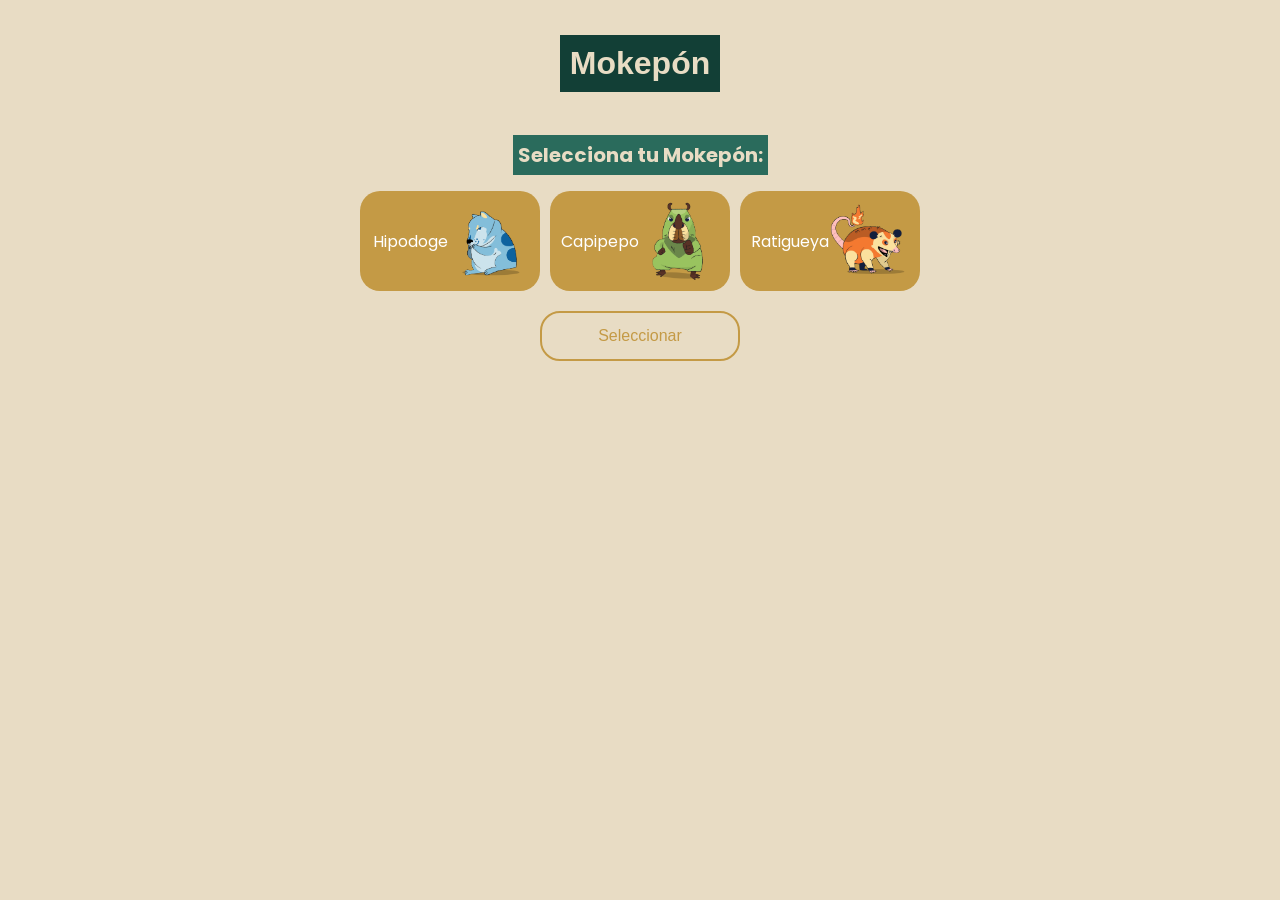
==== Mokepon/index.html @ bfb86fa6 "trabajando los css" ====
<!DOCTYPE html>
<html lang="en">

<head>
    <meta charset="UTF-8">
    <meta name="viewport" content="width=device-width, initial-scale=1.0">
    <title>MOKEPÓN!</title>
    <script src="js/mokepon.js"></script>
    <link rel="stylesheet" href="styles.css">
</head>

<body>
    <section id="Seleccionar-mascota">
        <h1 id="titulo" class="titulo">Mokepón</h1>
        <h2 class="subtitulo">Selecciona tu Mokepón:</h2>

        <div class="tarjetas">
            <label class="tarjeta-de-mokepon" for="hipodoge">
                <p>Hipodoge</p>
                <img src="assets/mokepons_mokepon_hipodoge_attack.png" alt="Hipodoge">
            </label>
            <input type="radio" name="mascota" id="hipodoge">

            <label class="tarjeta-de-mokepon" for="capipepo">
                <p>Capipepo</p>
                <img src="assets/mokepons_mokepon_capipepo_attack.png" alt="Capipepo">
            </label>
            <input type="radio" name="mascota" id="capipepo">

            <label class="tarjeta-de-mokepon" for="ratigueya">
                <p>Ratigueya</p>
                <img src="assets/mokepons_mokepon_ratigueya_attack.png" alt="Ratigueya">
            </label>
            <input type="radio" name="mascota" id="ratigueya">
        </div>

        <button id="boton-mascota">Seleccionar</button>
    </section>
    <section id="Seleccionar-ataque">
        <h1 id="titulo" class="titulo">MOKEPÓN!🔥💧🌱</h1>
        <h2>Selecciona tu Ataque:</h2>
        <p>Tu Mascota <span id="mascota-jugador"></span> tiene <span id="vidas-jugador">3</span> vidas</p>
        <p>La Mascota del contrincante <span id="mascota-enemigo"></span> tiene <span id="vidas-enemigo">3</span> vidas
        </p>
        <p>
            <button id="boton-fuego">Fuego 🔥</button>
            <button id="boton-agua">Agua 💧</button>
            <button id="boton-tierra">Tierra 🌱</button>
        </p>

    </section>

    <section id="mensajes">
        <p></p>
    </section>

    <section id="reiniciar">

        <button id="boton-reiniciar">Reiniciar</button>

    </section>
</body>

</html>
---- Mokepon/styles.css ----
/*@import url('https://fonts.googleapis.com/css2?family=Fredoka:wdth,wght@75..125,300..700&display=swap');*/
@import url('https://fonts.googleapis.com/css2?family=Fredoka+One&family=Poppins:wght@300&display=swap');

body {
    font-family: 'Poppins', italic, sans-serif;
    background-color: #E8DCC4;

}

.titulo {
    color: #e8DCC4;
    background-color: #123F36;
    font-size: 32px;
    padding: 10px;
    font-family: 'Fredoka', sans-serif;

}

.subtitulo {
    background-color: #2a6b5c;
    color: #e8DCC4;
    font-size: 20px;
    padding: 5px;
}

#Seleccionar-mascota {
    display: flex;
    flex-direction: column;
    justify-content: center;
    align-items: center;
}

.tarjetas {
    display: flex;
    gap: 10px;
}

.tarjeta-de-mokepon {
    width: 180px;
    height: 100px;
    background: #c49a45;
    padding: 20px;
    box-sizing: border-box;
    border-radius: 20px;
    display: flex;
    justify-content: center;
    align-items: center;
    color: white;
}

.tarjeta-de-mokepon img {
    width: 80px;
}

input[type="radio"] {
    display: none;
}

#boton-mascota {
    width: 200px;
    height: 50px;
    padding: 10px;
    font-size: 16px;
    cursor: pointer;
    background: transparent;
    /*background-color: #4CAF50;*/
    color: #c49a45;
    border: 2px solid #c49a45;
    border-radius: 20px;
    font-family: 'Roboto', sans-serif;
    margin-top: 20px;

}
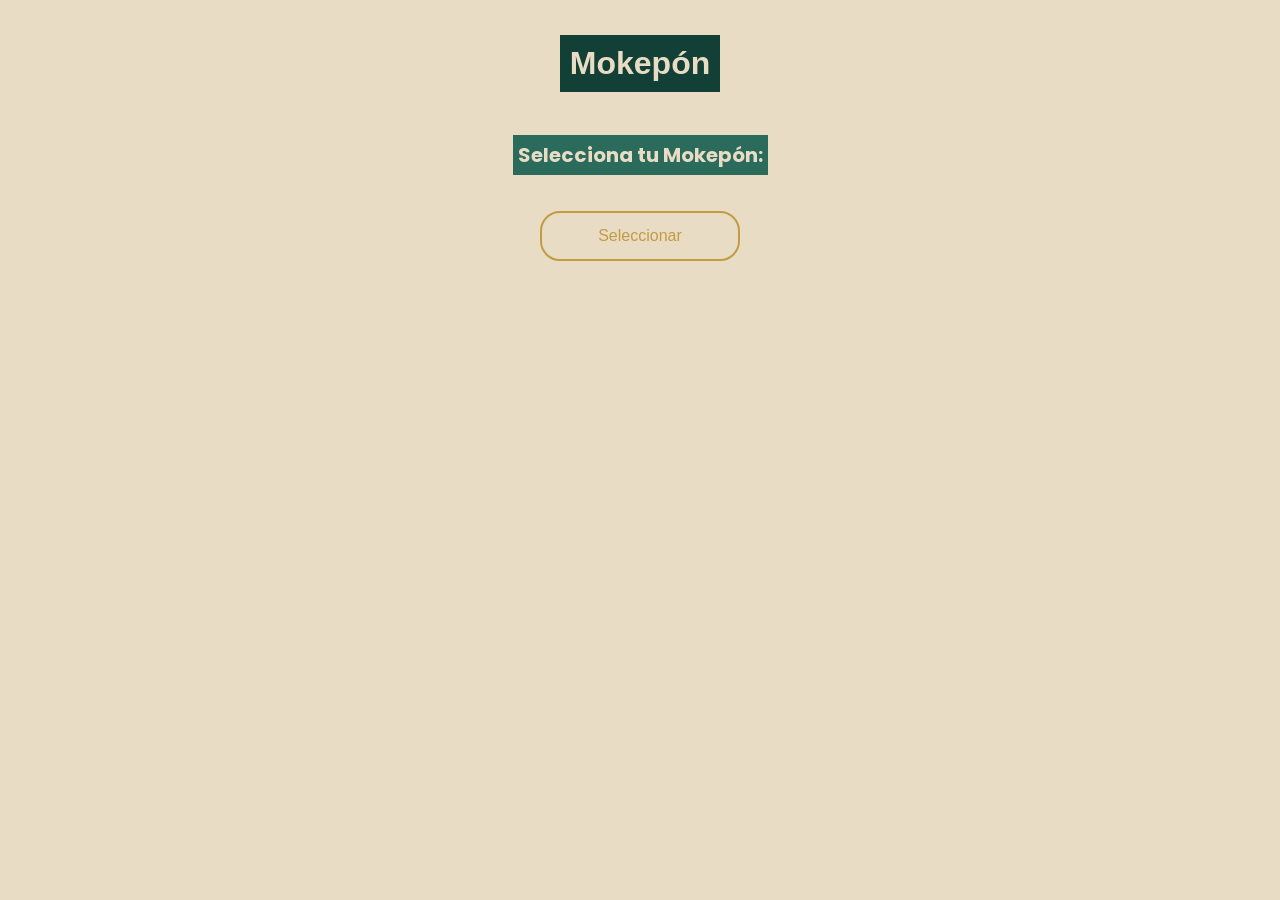
==== commit 2359dbf7: "Generar HTML con Javascript, borrar en html las imagenes y texto de las tarjetas mokepones" ====
--- a/Mokepon/index.html
+++ b/Mokepon/index.html
@@ -5,7 +5,7 @@
     <meta charset="UTF-8">
     <meta name="viewport" content="width=device-width, initial-scale=1.0">
     <title>MOKEPÓN!</title>
-    <script src="js/mokepon.js"></script>
+    
     <link rel="stylesheet" href="styles.css">
 </head>
 
@@ -14,51 +14,44 @@
         <h1 id="titulo" class="titulo">Mokepón</h1>
         <h2 class="subtitulo">Selecciona tu Mokepón:</h2>
 
-        <div class="tarjetas">
-            <label class="tarjeta-de-mokepon" for="hipodoge">
-                <p>Hipodoge</p>
-                <img src="assets/mokepons_mokepon_hipodoge_attack.png" alt="Hipodoge">
-            </label>
-            <input type="radio" name="mascota" id="hipodoge">
+        <div class="tarjetas" id="contenedorTarjetas">
+            
 
-            <label class="tarjeta-de-mokepon" for="capipepo">
-                <p>Capipepo</p>
-                <img src="assets/mokepons_mokepon_capipepo_attack.png" alt="Capipepo">
-            </label>
-            <input type="radio" name="mascota" id="capipepo">
-
-            <label class="tarjeta-de-mokepon" for="ratigueya">
-                <p>Ratigueya</p>
-                <img src="assets/mokepons_mokepon_ratigueya_attack.png" alt="Ratigueya">
-            </label>
-            <input type="radio" name="mascota" id="ratigueya">
         </div>
 
         <button id="boton-mascota">Seleccionar</button>
     </section>
     <section id="Seleccionar-ataque">
-        <h1 id="titulo" class="titulo">MOKEPÓN!🔥💧🌱</h1>
-        <h2>Selecciona tu Ataque:</h2>
-        <p>Tu Mascota <span id="mascota-jugador"></span> tiene <span id="vidas-jugador">3</span> vidas</p>
-        <p>La Mascota del contrincante <span id="mascota-enemigo"></span> tiene <span id="vidas-enemigo">3</span> vidas
-        </p>
-        <p>
-            <button id="boton-fuego">Fuego 🔥</button>
-            <button id="boton-agua">Agua 💧</button>
-            <button id="boton-tierra">Tierra 🌱</button>
-        </p>
+        <h1 id="titulo" class="titulo">Mokepón</h1>
+        <h2 class="subtitulo">Elige tu Ataque:</h2>
 
+        <div class="botones-ataque">
+            <button id="boton-fuego" class="boton-ataque">Fuego 🔥</button>
+            <button id="boton-agua" class="boton-ataque">Agua 💧</button>
+            <button id="boton-tierra" class="boton-ataque">Tierra 🌱</button>
+        </div>
+
+        <div id="mensajes">
+            <p id="resultado">Preparate!</p>
+            <section id="reiniciar">
+                <button id="boton-reiniciar">Reiniciar</button>
+            </section>
+        </div>
+
+        <div class="ataques">
+            <div class="ataques-jugador">
+                <p id="vidas-jugador">3</p>
+                <p id="mascota-jugador"></p>
+                <div id="ataques-del-jugador"></div>
+            </div>
+            <div class="ataques-enemigo">
+                <p id="vidas-enemigo">3</p>
+                <p id="mascota-enemigo"></p>
+                <div id="ataques-del-enemigo"></div>
+            </div>
+        </div>
     </section>
-
-    <section id="mensajes">
-        <p></p>
-    </section>
-
-    <section id="reiniciar">
-
-        <button id="boton-reiniciar">Reiniciar</button>
-
-    </section>
+    <script src="js/mokepon.js"></script>
 </body>
 
 </html>
--- a/Mokepon/styles.css
+++ b/Mokepon/styles.css
@@ -30,7 +30,8 @@
     align-items: center;
 }
 
-.tarjetas {
+.tarjetas,
+.botones-ataque {
     display: flex;
     gap: 10px;
 }
@@ -56,6 +57,11 @@
     display: none;
 }
 
+input:checked + label{
+    background-color: #8AD6D1;
+    color: #123F36;
+}
+
 #boton-mascota {
     width: 200px;
     height: 50px;
@@ -70,4 +76,69 @@
     font-family: 'Roboto', sans-serif;
     margin-top: 20px;
 
+}
+
+#Seleccionar-ataque {
+    /*display: flex;
+    lo toma de javascript;*/
+    flex-direction: column;
+    align-items: center;
+}
+
+.boton-ataque {
+    background-color: #c49a45;
+    padding: 10px;
+    box-sizing: border-box;
+    border-radius: 20px;
+    border-color: transparent;
+    width: 100px;
+    color: #e8DCC4;
+
+}
+
+#mensajes {
+    width: 280px;
+    background-color: whitesmoke;
+    padding: 20px;
+    border: 2px solid #c49a45;
+    margin-top: 20px;
+    border-radius: 10px;
+    display: flex;
+    justify-content: center;
+    flex-direction: column;
+    align-items: center;
+}
+
+#boton-reiniciar {
+    border: none;
+    color: #123F36;
+    font-family: 'Poppins', sans-serif;
+}
+
+.ataques {
+    display: grid;
+    grid-template-columns: 100px 100px;
+    color: #123F36;
+}
+
+#vidas-jugador,
+#vidas-enemigo {
+    font-size: 32px;
+    margin-bottom: 0;
+}
+
+.ataques-enemigo,
+.ataques-jugador {
+    display: flex;
+    flex-direction: column;
+    align-items: center;
+}
+
+
+@media (max-width:545px) {
+
+    .tarjetas, .botones-ataque {
+        flex-direction: column;
+
+    }
 }
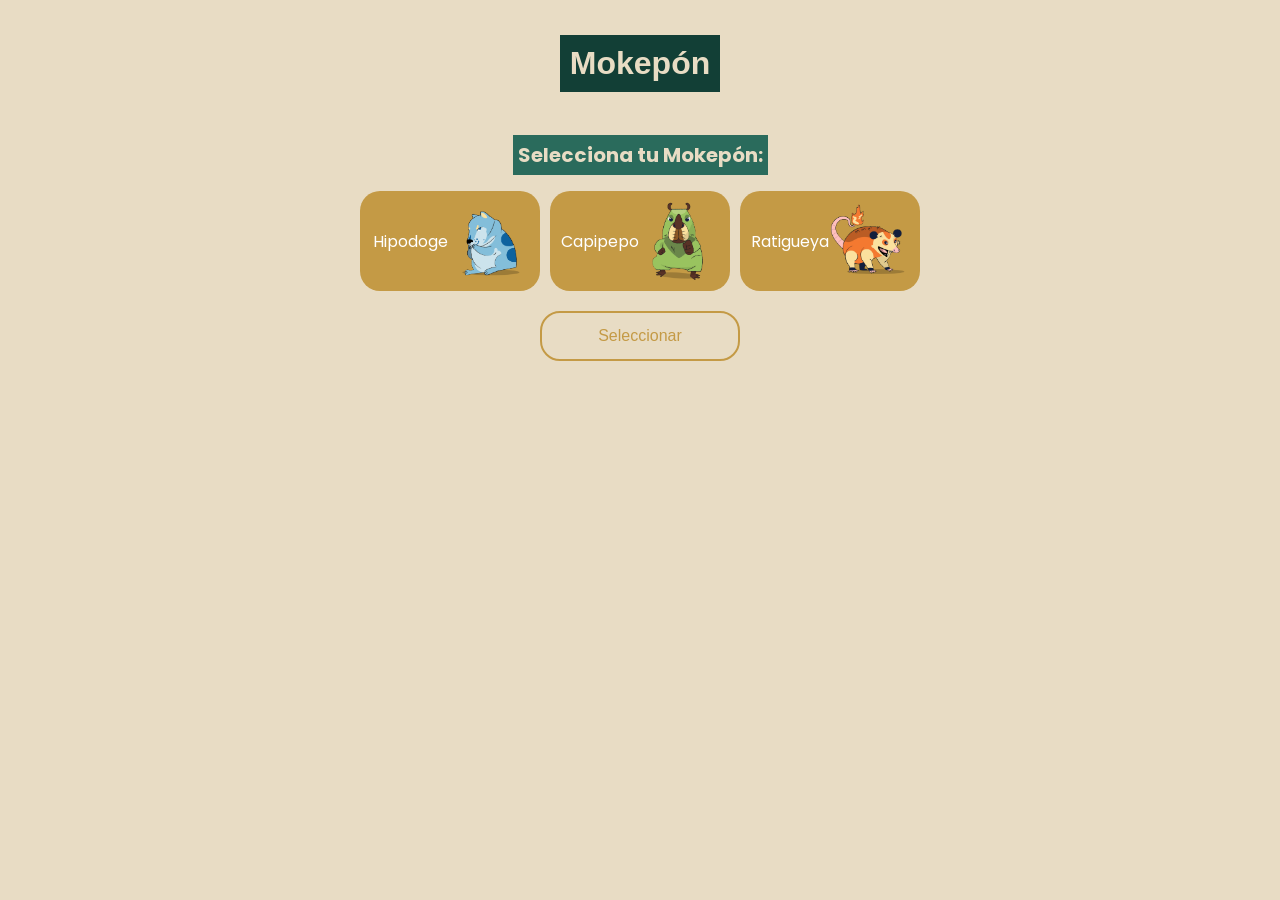
==== commit a7928785: "Video 55 - se genera los botones de ataque, hay un error, no da funcionalidad al segundo boton gener" ====
--- a/Mokepon/index.html
+++ b/Mokepon/index.html
@@ -25,10 +25,8 @@
         <h1 id="titulo" class="titulo">Mokepón</h1>
         <h2 class="subtitulo">Elige tu Ataque:</h2>
 
-        <div class="botones-ataque">
-            <button id="boton-fuego" class="boton-ataque">Fuego 🔥</button>
-            <button id="boton-agua" class="boton-ataque">Agua 💧</button>
-            <button id="boton-tierra" class="boton-ataque">Tierra 🌱</button>
+        <div id= "contenedorAtaques" class="botones-ataque">
+            
         </div>
 
         <div id="mensajes">
